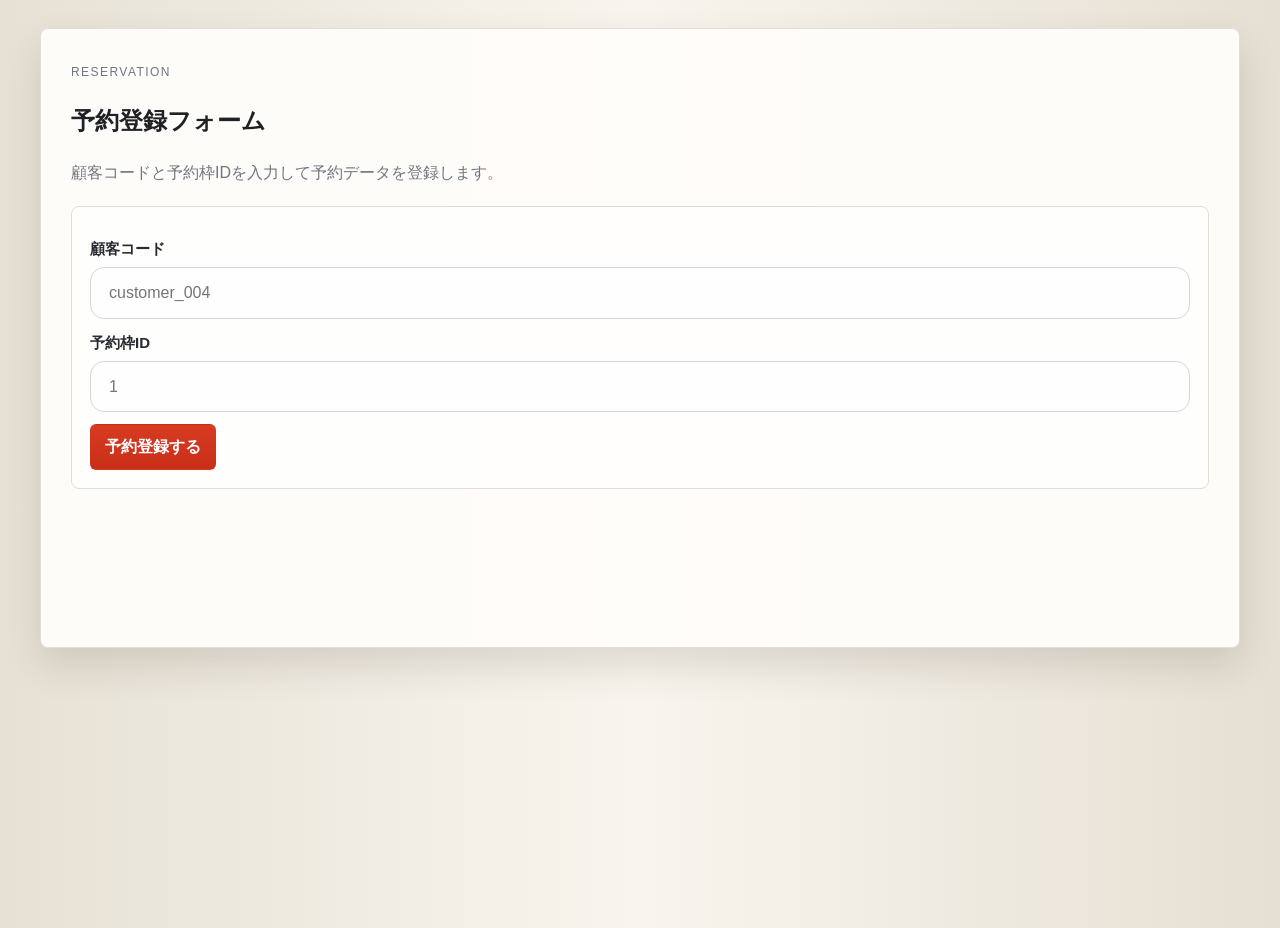
==== site/reservation-form.html @ eb180d9a "予約登録フォームとAPIを追加" ====
<!DOCTYPE html>
<html lang="ja">
<head>
    <meta charset="UTF-8">
    <title>予約登録フォーム</title>
    <link rel="stylesheet" href="./style.css">
</head>
<body>
    <main class="app-shell">
        <section class="screen">
            <div class="screen-header">
                <div>
                    <p class="eyebrow">Reservation</p>
                    <h1>予約登録フォーム</h1>
                    <p>顧客コードと予約枠IDを入力して予約データを登録します。</p>
                </div>
            </div>

            <form id="reservationForm" class="card">
                <div class="form-row">
                    <label>顧客コード</label>
                    <input type="text" name="customer_code" placeholder="customer_004" required>
                </div>

                <div class="form-row">
                    <label>予約枠ID</label>
                    <input type="number" name="slot_id" placeholder="1" required>
                </div>

                <button type="submit" class="primary-button">予約登録する</button>
            </form>

            <p id="message"></p>
        </section>
    </main>

    <script>
        const form = document.getElementById("reservationForm");
        const message = document.getElementById("message");

        form.addEventListener("submit", async function(event) {
            event.preventDefault();

            const formData = new FormData(form);
            const body = new URLSearchParams(formData);

            try {
                const response = await fetch("http://localhost:8080/reservations", {
                    method: "POST",
                    headers: {
                        "Content-Type": "application/x-www-form-urlencoded"
                    },
                    body: body
                });

                const result = await response.text();
                message.textContent = result;

                if (response.ok) {
                    form.reset();
                }

            } catch (error) {
                message.textContent = "通信エラーが発生しました";
                console.error(error);
            }
        });
    </script>
</body>
</html>
---- site/style.css ----
:root {
  --charcoal: #202124;
  --charcoal-2: #ffffff;
  --navy: #263342;
  --navy-2: #eef1f5;
  --gold: #c8321f;
  --gold-soft: #e44a32;
  --white: #202124;
  --muted: #70757f;
  --line: #e2ded6;
  --danger: #c8321f;
  --success: #2f9d63;
  --paper: #fffdfa;
  --cream: #eee9df;
  --shadow: 0 18px 38px rgba(57, 45, 29, 0.14);
}

* {
  box-sizing: border-box;
}

body {
  margin: 0;
  min-height: 100vh;
  color: var(--white);
  background: linear-gradient(90deg, #e7e1d5 0, #f8f5ee 50%, #e6dfd3 100%);
  font-family: "Segoe UI", "Hiragino Sans", "Yu Gothic", Meiryo, sans-serif;
  line-height: 1.6;
}

button,
input,
select,
textarea {
  font: inherit;
}

button {
  cursor: pointer;
}

.hidden {
  display: none !important;
}

.global-logout-button {
  position: fixed;
  top: 18px;
  right: 18px;
  z-index: 1000;
  min-height: 46px;
  display: inline-flex;
  align-items: center;
  gap: 9px;
  padding: 0 16px;
  border: 1px solid rgba(38, 51, 66, 0.14);
  border-radius: 10px;
  background: rgba(255, 255, 255, 0.94);
  color: #263342;
  font-weight: 900;
  box-shadow: 0 10px 26px rgba(38, 51, 66, 0.14);
  backdrop-filter: blur(12px);
  transition: transform 0.15s ease, background 0.15s ease, color 0.15s ease, box-shadow 0.15s ease;
}

.global-logout-button:hover,
.global-logout-button:focus-visible {
  background: #263342;
  color: #fff;
  transform: translateY(-1px);
  box-shadow: 0 14px 30px rgba(38, 51, 66, 0.22);
}

.global-logout-icon {
  width: 18px;
  height: 18px;
  border: 2px solid currentColor;
  border-left: 0;
  border-radius: 2px;
  position: relative;
}

.global-logout-icon::before {
  content: "";
  position: absolute;
  width: 14px;
  height: 2px;
  left: -9px;
  top: 6px;
  background: currentColor;
}

.global-logout-icon::after {
  content: "";
  position: absolute;
  width: 7px;
  height: 7px;
  left: -10px;
  top: 3px;
  border-left: 2px solid currentColor;
  border-bottom: 2px solid currentColor;
  transform: rotate(45deg);
}

.is-login .global-logout-button {
  display: none !important;
}

.is-admin .global-logout-button {
  background: #263342;
  color: #fff;
}

.is-vip-invited .global-logout-button {
  border-color: rgba(222, 184, 96, 0.45);
  background: linear-gradient(135deg, #f0d78d, #aa7626);
  color: #1b1710;
}

.is-vip-invited .global-logout-button:hover,
.is-vip-invited .global-logout-button:focus-visible {
  background: #111318;
  color: #f7f0df;
}

.app-back-button {
  position: fixed;
  top: 18px;
  left: 18px;
  z-index: 1000;
  min-height: 46px;
  display: inline-flex;
  align-items: center;
  gap: 9px;
  padding: 0 16px;
  border: 1px solid rgba(38, 51, 66, 0.14);
  border-radius: 10px;
  background: rgba(255, 255, 255, 0.94);
  color: #263342;
  font-weight: 900;
  box-shadow: 0 10px 26px rgba(38, 51, 66, 0.14);
  backdrop-filter: blur(12px);
  transition: transform 0.15s ease, background 0.15s ease, color 0.15s ease, box-shadow 0.15s ease;
}

.app-back-button:hover,
.app-back-button:focus-visible {
  background: #263342;
  color: #fff;
  transform: translateY(-1px);
  box-shadow: 0 14px 30px rgba(38, 51, 66, 0.22);
}

.app-back-button span {
  width: 14px;
  height: 14px;
  border-left: 3px solid currentColor;
  border-bottom: 3px solid currentColor;
  transform: rotate(45deg);
}

.is-login .app-back-button {
  display: none !important;
}

.is-admin .app-back-button {
  background: #fff;
  color: #263342;
}

.is-vip-invited .app-back-button {
  border-color: rgba(222, 184, 96, 0.45);
  background: rgba(17, 19, 24, 0.92);
  color: #f7f0df;
}

.is-member .member-screen,
.is-authenticated:not(.is-member):not(.is-admin) .screen {
  padding-top: clamp(92px, 9vw, 110px);
}

.is-admin .app-back-button {
  top: 96px;
}

.is-admin .admin-content {
  padding-top: 88px;
}

.app-header {
  display: flex;
  justify-content: space-between;
  align-items: center;
  gap: 16px;
  padding: 28px clamp(18px, 4vw, 48px);
  border-bottom: 1px solid var(--line);
  background: rgba(255, 253, 250, 0.88);
  backdrop-filter: blur(12px);
  position: sticky;
  top: 0;
  z-index: 10;
}

.app-header h1 {
  margin: 0;
  font-size: clamp(24px, 4vw, 40px);
  letter-spacing: 0;
}

.eyebrow {
  margin: 0 0 4px;
  color: var(--danger);
  font-size: 12px;
  letter-spacing: 0.12em;
  text-transform: uppercase;
}

.app-shell {
  width: min(1200px, calc(100% - 32px));
  margin: 28px auto 40px;
}

.is-member {
  background: #eee9df;
}

.is-member .app-header {
  display: none;
}

.is-member .app-shell {
  width: min(1180px, 100%);
  margin: 0 auto 40px;
}

.member-shell {
  color: #25282e;
}

.member-topbar {
  min-height: 66px;
  display: flex;
  align-items: center;
  gap: 28px;
  padding: 0 clamp(22px, 5vw, 56px);
  background: rgba(255, 255, 255, 0.92);
  border-bottom: 1px solid #ded8ce;
  box-shadow: 0 6px 22px rgba(89, 74, 54, 0.08);
  position: sticky;
  top: 0;
  z-index: 20;
}

/* VIPユーザー画面は下のカード型メニューを使うため、上部タブは非表示にします。 */
.is-member .member-topbar {
  display: none;
}

.member-logo {
  display: inline-flex;
  align-items: center;
  gap: 9px;
  min-width: 165px;
  border: 0;
  background: transparent;
  color: #2b2d32;
  font-size: 9px;
  font-weight: 800;
  line-height: 1.05;
  text-align: left;
}

.member-logo strong {
  color: #c8321f;
  font-size: 13px;
  letter-spacing: 0.04em;
}

.mini-flame {
  width: 22px;
  height: 28px;
  border: 3px solid #c8321f;
  border-left-color: transparent;
  border-radius: 54% 46% 58% 42% / 58% 42% 60% 40%;
  transform: rotate(-34deg);
}

.member-nav {
  display: flex;
  align-items: center;
  gap: 12px;
  flex-wrap: wrap;
  flex: 1;
}

.member-nav-button {
  min-height: 40px;
  padding: 9px 16px;
  border: 0;
  border-radius: 8px;
  background: transparent;
  color: #5d626b;
  font-weight: 700;
}

.member-nav-button.active {
  color: #fff;
  background: linear-gradient(180deg, #d83b22, #c92e17);
  box-shadow: 0 8px 18px rgba(200, 50, 31, 0.2);
}

.member-account {
  margin-left: auto;
  display: flex;
  align-items: center;
  gap: 12px;
}

.member-account-text {
  display: grid;
  gap: 1px;
  text-align: right;
  line-height: 1.15;
}

.member-account-text strong {
  color: #33363c;
  font-size: 15px;
}

.member-account-text span {
  color: #737780;
  font-size: 13px;
  font-weight: 700;
}

.member-logout {
  width: 44px;
  height: 44px;
  display: grid;
  place-items: center;
  border: 1px solid #e1ddd5;
  border-radius: 8px;
  background: #fff;
  color: #5c626d;
  position: relative;
}

.member-logout span {
  width: 18px;
  height: 18px;
  border: 2px solid currentColor;
  border-left: 0;
  border-radius: 2px;
  position: relative;
}

.member-logout span::before {
  content: "";
  position: absolute;
  width: 15px;
  height: 2px;
  left: -10px;
  top: 6px;
  background: currentColor;
}

.member-logout span::after {
  content: "";
  position: absolute;
  width: 8px;
  height: 8px;
  left: -11px;
  top: 3px;
  border-left: 2px solid currentColor;
  border-bottom: 2px solid currentColor;
  transform: rotate(45deg);
}

.member-logout::after {
  content: "ログアウト";
  position: absolute;
  top: calc(100% + 7px);
  right: 0;
  padding: 6px 8px;
  border-radius: 2px;
  color: #fff;
  background: #171717;
  font-size: 12px;
  font-weight: 700;
  white-space: nowrap;
  opacity: 0;
  pointer-events: none;
  transform: translateY(-2px);
  transition: opacity 0.15s ease, transform 0.15s ease;
}

.member-logout:hover::after,
.member-logout:focus-visible::after {
  opacity: 1;
  transform: translateY(0);
}

.member-screen {
  padding: 34px clamp(18px, 4vw, 44px);
}

.member-home {
  display: grid;
  gap: 24px;
}

.membership-card,
.profile-strip,
.home-menu-card {
  background: rgba(255, 255, 255, 0.9);
  border: 1px solid #e3ded5;
  border-radius: 10px;
  box-shadow: 0 9px 22px rgba(83, 70, 49, 0.1);
}

.home-menu-card.locked {
  opacity: 0.62;
}

.home-menu-card.locked::after {
  content: "招待待ち";
  position: absolute;
  right: 48px;
  top: 22px;
  padding: 4px 9px;
  border-radius: 999px;
  color: #8a3327;
  background: #f5e2dd;
  font-size: 12px;
  font-weight: 900;
}

.membership-card {
  padding: 24px;
  text-align: center;
}

.membership-card h2 {
  margin: 0 0 16px;
  font-size: 18px;
}

.barcode-panel {
  border: 16px solid #c53a1f;
  border-radius: 7px;
  min-height: 170px;
  display: grid;
  place-items: center;
  align-content: center;
  gap: 14px;
  background: #f8f9fb;
}

.barcode {
  display: flex;
  align-items: center;
  justify-content: center;
  gap: 6px;
  height: 56px;
}

.barcode span {
  display: block;
  width: 5px;
  height: 48px;
  background: #2d3036;
  border-radius: 999px;
}

.barcode span:nth-child(2),
.barcode span:nth-child(4) {
  height: 58px;
}

.barcode-panel strong {
  letter-spacing: 0.08em;
  font-size: 15px;
}

.membership-card p {
  margin: 16px 0 0;
  color: #5f646d;
  font-weight: 700;
}

.profile-strip {
  display: flex;
  align-items: center;
  gap: 16px;
  padding: 22px 26px;
}

.avatar-mark {
  width: 58px;
  height: 58px;
  display: grid;
  place-items: center;
  border-radius: 50%;
  color: #fff;
  background: #c83a20;
  font-weight: 800;
  font-size: 22px;
}

.profile-strip h3 {
  margin: 0 0 3px;
  font-size: 23px;
}

.profile-strip p {
  margin: 0;
  color: #6f747c;
  font-weight: 700;
}

.home-menu-grid {
  display: grid;
  grid-template-columns: repeat(2, minmax(0, 1fr));
  gap: 18px;
}

.home-menu-card {
  min-height: 142px;
  display: grid;
  grid-template-columns: 56px 1fr 24px;
  align-items: start;
  gap: 16px;
  padding: 22px;
  text-align: left;
  color: #25282e;
}

.home-menu-card strong {
  display: block;
  margin-top: 38px;
  font-size: 19px;
}

.home-menu-card small {
  display: block;
  margin-top: 5px;
  color: #6b7079;
  font-weight: 700;
}

.home-menu-card em {
  justify-self: end;
  color: #828792;
  font-style: normal;
  font-size: 30px;
  line-height: 1;
}

.menu-icon {
  width: 48px;
  height: 48px;
  display: grid;
  place-items: center;
  border-radius: 10px;
  color: #fff;
  background: #c83a20;
  position: relative;
}

.menu-icon::before,
.menu-icon::after {
  content: "";
  position: absolute;
  border: 2px solid currentColor;
}

.menu-icon.calendar::before {
  width: 22px;
  height: 20px;
  border-radius: 3px;
}

.menu-icon.list {
  background: #145fc5;
}

.menu-icon.list::before {
  width: 22px;
  height: 16px;
  border-left: 0;
  border-right: 0;
}

.menu-icon.notice {
  background: #bf3f76;
}

.menu-icon.notice::before {
  width: 23px;
  height: 15px;
  transform: skewY(-15deg);
}

.menu-icon.person {
  background: #6b35c8;
}

.menu-icon.person::before {
  width: 10px;
  height: 10px;
  border-radius: 50%;
  top: 12px;
}

.menu-icon.person::after {
  width: 20px;
  height: 10px;
  border-radius: 12px 12px 0 0;
  border-bottom: 0;
  bottom: 11px;
}

.menu-icon.gear {
  background: #4b5565;
}

.menu-icon.gear::before {
  width: 20px;
  height: 20px;
  border-radius: 50%;
}

.member-benefit {
  min-height: 102px;
  padding: 22px 28px;
  border-radius: 8px;
  color: #fff;
  background: linear-gradient(180deg, #c93a20, #b93018);
  box-shadow: 0 10px 22px rgba(185, 48, 24, 0.2);
}

.invite-locked-card {
  padding: 26px;
}

.invite-locked-card h3 {
  margin: 14px 0 8px;
  color: #30333a;
}

.invite-locked-card p {
  color: #626873;
  font-weight: 700;
}

.member-benefit h3 {
  margin: 0 0 8px;
  font-size: 18px;
}

.member-benefit p {
  margin: 0;
  font-weight: 700;
}

.member-notices {
  padding: 4px clamp(18px, 4vw, 42px) 40px;
}

.member-page-title {
  margin: 0 0 28px;
}

.member-page-title h2 {
  margin: 0 0 8px;
  color: #2f3238;
  font-size: 30px;
  font-weight: 800;
}

.member-page-title p {
  margin: 0;
  color: #727780;
  font-size: 15px;
  font-weight: 600;
}

.notice-filter-tabs {
  display: flex;
  align-items: center;
  gap: 14px;
  margin-bottom: 30px;
}

.notice-filter-tabs button {
  min-height: 38px;
  padding: 8px 16px;
  border: 0;
  border-radius: 999px;
  background: transparent;
  color: #626874;
  font-weight: 800;
}

.notice-filter-tabs button.active {
  color: #fff;
  background: #cf3a22;
  box-shadow: 0 8px 18px rgba(207, 58, 34, 0.18);
}

.member-notice-list {
  display: grid;
  gap: 16px;
}

.member-notice-card {
  min-height: 110px;
  display: grid;
  grid-template-columns: 46px 1fr 24px;
  gap: 18px;
  align-items: center;
  padding: 22px 24px;
  background: rgba(255, 255, 255, 0.9);
  border: 1px solid #e1dcd3;
  border-radius: 10px;
  box-shadow: 0 9px 22px rgba(83, 70, 49, 0.1);
}

.notice-icon {
  width: 36px;
  height: 36px;
  border-radius: 8px;
  background: #edf4ff;
  position: relative;
}

.notice-icon::before {
  content: "";
  position: absolute;
  inset: 11px 9px;
  border: 2px solid #356ac3;
  transform: skewY(-14deg);
}

.member-notice-card h3 {
  margin: 0 0 7px;
  color: #31343a;
  font-size: 18px;
}

.member-notice-card p {
  margin: 0 0 10px;
  color: #5f6570;
  font-size: 14px;
  line-height: 1.7;
}

.notice-meta {
  display: flex;
  align-items: center;
  gap: 18px;
  color: #6d747f;
  font-size: 13px;
  font-weight: 700;
}

.notice-meta span {
  color: #356ac3;
}

.notice-arrow {
  justify-self: end;
  color: #8f949d;
  font-size: 28px;
}

.member-profile-page {
  padding: 4px clamp(18px, 4vw, 42px) 44px;
}

.profile-layout {
  display: grid;
  grid-template-columns: minmax(0, 1fr) 360px;
  gap: 28px;
  align-items: start;
}

.profile-main-card,
.profile-side-card {
  background: rgba(255, 255, 255, 0.9);
  border: 1px solid #e1dcd3;
  border-radius: 10px;
  box-shadow: 0 9px 22px rgba(83, 70, 49, 0.1);
}

.profile-main-card {
  min-height: 430px;
  padding: 28px 34px;
}

.profile-card-header {
  display: flex;
  align-items: center;
  gap: 18px;
  padding-bottom: 26px;
  border-bottom: 1px solid #e7e2da;
}

.profile-card-header h3 {
  margin: 0 0 4px;
  color: #30333a;
  font-size: 24px;
}

.profile-card-header p {
  margin: 0;
  color: #747983;
  font-weight: 700;
}

.profile-info-list {
  display: grid;
  gap: 18px;
  padding-top: 26px;
}

.profile-info-row {
  display: grid;
  grid-template-columns: 28px 1fr;
  gap: 12px;
  align-items: start;
}

.profile-info-row small {
  display: block;
  color: #8b9098;
  font-size: 12px;
  font-weight: 800;
}

.profile-info-row strong {
  display: block;
  color: #363940;
  font-size: 15px;
}

.profile-info-row em {
  display: block;
  margin-top: 2px;
  color: #8b9098;
  font-size: 12px;
  font-style: normal;
  font-weight: 700;
}

.profile-row-icon {
  width: 20px;
  height: 20px;
  color: #9aa0aa;
  position: relative;
}

.profile-row-icon::before,
.profile-row-icon::after {
  content: "";
  position: absolute;
  border: 2px solid currentColor;
}

.profile-row-icon.person::before {
  width: 8px;
  height: 8px;
  left: 5px;
  top: 1px;
  border-radius: 50%;
}

.profile-row-icon.person::after {
  width: 16px;
  height: 8px;
  left: 1px;
  bottom: 1px;
  border-radius: 10px 10px 0 0;
  border-bottom: 0;
}

.profile-row-icon.mail::before {
  width: 17px;
  height: 12px;
  left: 1px;
  top: 4px;
  border-radius: 2px;
}

.profile-row-icon.phone::before {
  width: 8px;
  height: 17px;
  left: 6px;
  top: 1px;
  border-radius: 6px;
  transform: rotate(-28deg);
}

.profile-row-icon.building::before {
  width: 15px;
  height: 17px;
  left: 2px;
  top: 1px;
  border-radius: 2px;
}

.profile-row-icon.calendar::before {
  width: 16px;
  height: 15px;
  left: 2px;
  top: 3px;
  border-radius: 3px;
}

.profile-side {
  display: grid;
  gap: 20px;
}

.profile-side-card {
  padding: 24px;
}

.profile-side-card h3 {
  margin: 0 0 12px;
  color: #353840;
  font-size: 17px;
}

.profile-side-card p {
  margin: 0;
  color: #626873;
  font-weight: 700;
}

.profile-side-card p::before {
  content: "✓ ";
  color: #c83a20;
}

.profile-side-card.referral {
  background: #edf5ff;
  border-color: #c9dff6;
}

.profile-side-card.referral p::before {
  content: "";
}

.referral-code {
  margin-top: 18px;
  padding: 16px;
  border: 1px solid #cbd6e2;
  border-radius: 8px;
  background: rgba(255, 255, 255, 0.62);
}

.referral-code small {
  display: block;
  color: #7b8591;
  font-size: 12px;
  font-weight: 800;
}

.referral-code strong {
  display: block;
  margin-top: 4px;
  color: #2b67c8;
  font-size: 15px;
}

.login-panel,
.screen,
.dashboard-panel,
.modal,
.login-guide {
  background: rgba(255, 253, 250, 0.96);
  border: 1px solid var(--line);
  box-shadow: var(--shadow);
}

.is-login .app-shell {
  width: min(760px, calc(100% - 28px));
  margin: 36px auto 26px;
}

.konosu-auth {
  color: #22252a;
}

.brand-lockup {
  text-align: center;
  margin: 0 auto 34px;
}

.brand-row {
  display: flex;
  justify-content: center;
  align-items: center;
  gap: 24px;
}

.brand-private {
  font-size: clamp(34px, 6vw, 54px);
  font-weight: 800;
  letter-spacing: 0.02em;
  line-height: 1;
}

.brand-konosu {
  margin-top: 10px;
  color: #c8321f;
  font-size: clamp(36px, 6vw, 58px);
  font-weight: 800;
  letter-spacing: 0.06em;
  line-height: 1;
}

.brand-flame {
  width: 54px;
  height: 72px;
  border: 7px solid #c8321f;
  border-left-color: transparent;
  border-radius: 54% 46% 58% 42% / 58% 42% 60% 40%;
  transform: rotate(-34deg);
  position: relative;
}

.brand-flame::after {
  content: "";
  position: absolute;
  width: 20px;
  height: 30px;
  left: 8px;
  bottom: 8px;
  border: 5px solid #c8321f;
  border-left-color: transparent;
  border-top-color: transparent;
  border-radius: 50%;
}

.brand-lockup p {
  margin: 24px 0 0;
  color: #4b4f56;
  font-size: 20px;
  font-weight: 600;
}

.auth-card {
  background: rgba(255, 255, 255, 0.82);
  border-radius: 18px;
  box-shadow: 0 12px 34px rgba(55, 43, 25, 0.13);
  overflow: hidden;
}

.admin-auth-card {
  width: min(690px, 100%);
  margin: 0 auto;
  padding: 0;
}

.auth-tabs {
  display: grid;
  grid-template-columns: 1fr 1fr;
  background: #f2f2f2;
  border-bottom: 1px solid #d8d8d8;
}

.auth-tab {
  min-height: 88px;
  border: 0;
  background: #f7f7f7;
  color: #23262b;
  font-size: 22px;
  font-weight: 800;
}

.auth-tab.active {
  background: linear-gradient(180deg, #d53a21, #c32917);
  color: #fff;
}

.auth-form {
  padding: 36px 34px 24px;
}

.admin-auth-form {
  padding: 38px 34px 42px;
}

.auth-form input,
.auth-form select {
  min-height: 64px;
  font-size: 20px;
}

.method-box,
.terms-box {
  border: 1px solid #d8d8d8;
  border-radius: 15px;
  padding: 22px 22px;
  background: rgba(255, 255, 255, 0.56);
  margin-bottom: 24px;
}

.field-label {
  margin: 0 0 16px;
  font-weight: 800;
  font-size: 18px;
}

.field-label span,
.form-row b {
  color: #c8321f;
}

.radio-row {
  display: grid;
  grid-template-columns: 24px 1fr;
  gap: 12px;
  align-items: start;
  color: #202124;
  font-size: 20px;
  margin: 14px 0;
}

.radio-row input {
  width: 22px;
  min-height: 22px;
  margin-top: 4px;
  accent-color: #0c6b9b;
}

.radio-row small {
  display: block;
  grid-column: 2;
  color: var(--muted);
  font-size: 15px;
  margin-top: 1px;
}

.help-text,
.sub-help,
.center-note,
.auth-links {
  color: #70757f;
  font-size: 14px;
}

.help-text {
  margin: -4px 0 18px;
}

.help-text strong {
  color: #c8321f;
}

.sub-help {
  margin: -4px 0 18px;
}

.terms-box {
  display: flex;
  gap: 12px;
  align-items: center;
  min-height: 82px;
  font-size: 18px;
  font-weight: 700;
}

.terms-box input {
  width: 22px;
  min-height: 22px;
  accent-color: #202124;
}

.auth-submit {
  width: 100%;
  min-height: 66px;
  margin-top: 2px;
  font-size: 22px;
  border-radius: 10px;
}

.admin-submit {
  margin-top: 20px;
  background: #122036;
  box-shadow: 0 10px 22px rgba(18, 32, 54, 0.16);
}

.admin-submit:hover {
  background: #0d1829;
}

.center-note,
.auth-links {
  text-align: center;
}

.auth-links {
  margin-top: 26px;
}

.is-login .login-guide {
  display: none;
}

.is-authenticated .login-guide {
  display: none;
}

body:not(.is-login) .login-guide {
  display: none;
}

.forgot-links {
  display: flex;
  justify-content: center;
  gap: 10px;
  margin: 34px 0 26px;
  color: #b23a2b;
  font-size: 16px;
}

.forgot-links button {
  border: 0;
  background: transparent;
  color: #b23a2b;
  text-decoration: underline;
  font-weight: 600;
  padding: 0;
}

.demo-accounts {
  text-align: center;
  color: #4d5158;
  font-size: 16px;
  line-height: 1.8;
}

.demo-accounts strong {
  display: block;
  margin-bottom: 10px;
  color: #22252a;
  font-size: 18px;
}

.demo-accounts p {
  margin: 2px 0;
}

.admin-demo {
  margin-top: 44px;
}

.admin-demo strong {
  font-size: 20px;
}

.admin-link {
  border: 0;
  background: transparent;
  color: #70757f;
  padding: 6px 10px;
  font-weight: 600;
}

.role-grid,
.card-grid,
.stats-grid,
.coupon-grid {
  display: grid;
  grid-template-columns: repeat(auto-fit, minmax(210px, 1fr));
  gap: 14px;
}

.role-card,
.card,
.stat-card {
  border: 1px solid var(--line);
  background: rgba(255, 255, 255, 0.72);
  padding: 18px;
  border-radius: 8px;
}

.role-card {
  text-align: left;
  color: var(--white);
}

.role-card.active {
  border-color: #c8321f;
  background: rgba(200, 50, 31, 0.08);
}

.form-grid {
  display: grid;
  grid-template-columns: repeat(2, minmax(0, 1fr));
  gap: 14px;
}

.form-row {
  display: flex;
  flex-direction: column;
  gap: 6px;
  margin: 12px 0;
}

label,
.label {
  color: #282b31;
  font-size: 15px;
  font-weight: 700;
}

input,
select,
textarea {
  width: 100%;
  min-height: 44px;
  color: #24272d;
  background: rgba(255, 255, 255, 0.66);
  border: 1px solid #d7d7d7;
  border-radius: 14px;
  padding: 12px 18px;
  outline: none;
}

textarea {
  min-height: 92px;
  resize: vertical;
}

input:focus,
select:focus,
textarea:focus {
  border-color: #c8321f;
  box-shadow: 0 0 0 4px rgba(200, 50, 31, 0.08);
}

select option {
  color: #111316;
}

.primary-button,
.secondary-button,
.ghost-button,
.danger-button,
.icon-button {
  min-height: 40px;
  border-radius: 6px;
  border: 1px solid transparent;
  padding: 9px 14px;
  color: var(--white);
}

.primary-button {
  background: linear-gradient(180deg, #d83b22, #c92e17);
  color: #fff;
  font-weight: 700;
}

.secondary-button {
  background: #f1f3f4;
  border-color: #d8d8d8;
  color: #2d3138;
}

.ghost-button {
  background: transparent;
  border-color: var(--line);
  color: #2d3138;
}

.danger-button {
  background: rgba(200, 50, 31, 0.1);
  border-color: rgba(200, 50, 31, 0.35);
  color: #a82314;
}

.icon-button {
  width: 40px;
  padding: 0;
  background: rgba(255, 255, 255, 0.06);
  border-color: var(--line);
  font-size: 22px;
}

.button-row {
  display: flex;
  flex-wrap: wrap;
  gap: 10px;
  align-items: center;
  margin-top: 16px;
}

.layout {
  display: grid;
  grid-template-columns: 250px 1fr;
  gap: 18px;
  align-items: start;
}

.admin-layout {
  width: min(1180px, calc(100% - 34px));
  margin: 26px auto 40px;
  grid-template-columns: 230px minmax(0, 1fr);
  gap: 22px;
}

.sidebar {
  position: sticky;
  top: 116px;
  border: 1px solid var(--line);
  background: rgba(255, 253, 250, 0.86);
  border-radius: 8px;
  padding: 12px;
}

.admin-sidebar {
  top: 92px;
  background: rgba(255, 255, 255, 0.9);
  border-color: #e2ddd5;
  box-shadow: 0 8px 22px rgba(83, 70, 49, 0.08);
}

.admin-sidebar .eyebrow {
  color: #6f747d;
  letter-spacing: 0;
  text-transform: uppercase;
  font-weight: 800;
}

.menu-button {
  display: block;
  width: 100%;
  margin: 4px 0;
  padding: 11px 12px;
  text-align: left;
  color: var(--white);
  background: transparent;
  border: 1px solid transparent;
  border-radius: 6px;
}

.menu-button.active,
.menu-button:hover {
  background: rgba(191, 55, 35, 0.09);
  border-color: rgba(191, 55, 35, 0.08);
  color: #bf3723;
}

.screen {
  min-height: 620px;
  border-radius: 8px;
  padding: clamp(18px, 3vw, 30px);
}

.admin-screen {
  min-height: 640px;
  padding: 34px;
  background: rgba(255, 255, 255, 0.88);
  border-color: #e4ded5;
  box-shadow: 0 9px 26px rgba(83, 70, 49, 0.08);
}

.screen-header {
  display: flex;
  justify-content: space-between;
  gap: 16px;
  align-items: flex-start;
  margin-bottom: 20px;
}

.screen-header h2 {
  margin: 0;
  font-size: clamp(22px, 3vw, 32px);
}

.admin-screen .screen-header h2 {
  color: #2e3138;
  font-size: 32px;
}

.screen-header p {
  margin: 4px 0 0;
  color: var(--muted);
}

.admin-screen .screen-header p {
  color: #858a93;
  font-weight: 700;
}

.admin-feature-grid,
.admin-partner-grid,
.admin-stats-grid {
  display: grid;
  gap: 18px;
}

.admin-feature-grid {
  grid-template-columns: repeat(3, minmax(0, 1fr));
}

.admin-partner-grid,
.admin-stats-grid {
  grid-template-columns: repeat(3, minmax(0, 1fr));
}

.admin-feature-card,
.admin-partner-card,
.admin-stat-card,
.admin-chart-card {
  background: rgba(255, 255, 255, 0.92);
  border: 1px solid #e4ded5;
  border-radius: 8px;
  box-shadow: 0 8px 20px rgba(83, 70, 49, 0.06);
}

.admin-feature-card,
.admin-partner-card {
  min-height: 185px;
  padding: 24px;
}

.admin-feature-card span,
.admin-partner-card span {
  width: 28px;
  height: 28px;
  display: grid;
  place-items: center;
  margin-bottom: 24px;
  border-radius: 50%;
  color: #fff;
  background: #bd3924;
  font-size: 11px;
  font-weight: 800;
}

.admin-partner-card span {
  width: auto;
  height: auto;
  display: inline-flex;
  padding: 6px 10px;
  border-radius: 999px;
}

.admin-feature-card h3,
.admin-partner-card h3 {
  margin: 0 0 14px;
  color: #30333a;
  font-size: 18px;
}

.admin-feature-card p,
.admin-partner-card p {
  margin: 0 0 12px;
  color: #666c76;
  font-weight: 700;
  line-height: 1.75;
}

.admin-stat-card {
  min-height: 110px;
  padding: 22px 26px;
}

.admin-stat-card span {
  display: block;
  color: #7c828c;
  font-size: 13px;
  font-weight: 800;
}

.admin-stat-card strong {
  display: block;
  margin-top: 12px;
  color: #252832;
  font-size: 32px;
}

.admin-chart-card {
  padding: 28px;
}

.admin-bar-row {
  display: grid;
  grid-template-columns: 80px 1fr 70px;
  gap: 18px;
  align-items: center;
  margin-top: 18px;
}

.admin-bar-row span,
.admin-bar-row strong {
  color: #3c4048;
  font-weight: 800;
}

.admin-bar-track {
  height: 18px;
  border-radius: 999px;
  background: #f0ebe4;
  overflow: hidden;
}

.admin-bar-fill {
  height: 100%;
  border-radius: inherit;
  background: #b93625;
}

.admin-chart-card p {
  margin: 8px 0 16px 98px;
  color: #6f747d;
  font-weight: 700;
}

.admin-screen .table-wrap {
  border: 1px solid #e5dfd7;
  border-radius: 8px;
  background: rgba(255, 255, 255, 0.92);
  box-shadow: 0 8px 20px rgba(83, 70, 49, 0.06);
}

.admin-screen table {
  min-width: 980px;
}

.admin-screen th {
  color: #a83a2a;
  background: #f3eee7;
  font-size: 14px;
  font-weight: 900;
}

.admin-screen td {
  color: #3c4048;
  font-weight: 700;
}

.admin-screen td .muted {
  color: #7d838c;
  font-size: 12px;
  line-height: 1.7;
}

.admin-screen .badge {
  border: 0;
  background: #eee8df;
  color: #454951;
  font-weight: 800;
}

.admin-screen .badge.gold {
  width: 62px;
  min-height: 62px;
  justify-content: center;
  border-radius: 50%;
  background: #c43a24;
  color: #fff;
  text-align: center;
  line-height: 1.25;
}

.admin-screen .primary-button {
  border-radius: 6px;
  background: #c43a24;
  color: #fff;
  box-shadow: none;
}

.admin-screen .secondary-button {
  background: #eee8df;
  border-color: #eee8df;
  color: #4a4f58;
  font-weight: 800;
}

.admin-screen .danger-button {
  background: rgba(196, 58, 36, 0.08);
  border-color: rgba(196, 58, 36, 0.22);
  color: #a83222;
  font-weight: 800;
}

.admin-screen form.card {
  margin-bottom: 18px;
  padding: 24px;
  background: rgba(255, 255, 255, 0.9);
  border: 1px solid #e4ded5;
  border-radius: 8px;
  box-shadow: 0 8px 20px rgba(83, 70, 49, 0.06);
}

.admin-screen .form-grid {
  grid-template-columns: repeat(2, minmax(0, 1fr));
  gap: 22px;
}

.admin-screen .form-row {
  margin: 0 0 16px;
}

.admin-screen label,
.admin-screen .label {
  color: #4b5058;
  font-weight: 900;
}

.admin-screen input,
.admin-screen select,
.admin-screen textarea {
  min-height: 52px;
  border-color: #e1dcd4;
  border-radius: 8px;
  background: rgba(255, 255, 255, 0.72);
}

.vip-pipeline-grid {
  display: grid;
  grid-template-columns: repeat(4, minmax(0, 1fr));
  gap: 14px;
  margin-bottom: 20px;
}

.vip-pipeline-card {
  padding: 18px;
  border: 1px solid #e4ded5;
  border-radius: 8px;
  background: rgba(255, 255, 255, 0.92);
  box-shadow: 0 8px 20px rgba(83, 70, 49, 0.06);
}

.vip-pipeline-card span {
  color: #7a808a;
  font-size: 12px;
  font-weight: 900;
}

.vip-pipeline-card strong {
  display: block;
  margin-top: 6px;
  color: #292d35;
  font-size: 30px;
}

.vip-pipeline-card p {
  margin: 6px 0 0;
  color: #707681;
  font-size: 12px;
  font-weight: 700;
}

.rank-badge {
  width: 36px;
  height: 36px;
  display: inline-grid;
  place-items: center;
  border-radius: 50%;
  color: #fff;
  font-weight: 900;
}

.rank-s {
  background: #c43a24;
}

.rank-a {
  background: #c78320;
}

.rank-b {
  background: #596477;
}

.rank-c {
  background: #969da8;
}

.admin-simple-table table {
  min-width: 720px;
}

.admin-simple-table td:nth-child(2) {
  color: #343840;
  font-family: Consolas, "Courier New", monospace;
  font-weight: 900;
  letter-spacing: 0.02em;
}

.admin-notice-form textarea {
  min-height: 108px;
}

.admin-notice-list {
  display: grid;
  gap: 16px;
}

.admin-notice-item {
  padding: 24px;
  background: rgba(255, 255, 255, 0.92);
  border: 1px solid #e4ded5;
  border-radius: 8px;
  box-shadow: 0 8px 20px rgba(83, 70, 49, 0.06);
}

.admin-notice-item time {
  display: block;
  margin-bottom: 18px;
  color: #858b94;
  font-size: 13px;
  font-weight: 800;
}

.admin-notice-item h3 {
  margin: 0 0 14px;
  color: #30333a;
  font-size: 20px;
}

.admin-notice-item p {
  margin: 0 0 20px;
  color: #5e6470;
  font-weight: 700;
  line-height: 1.75;
}

.admin-info-card {
  min-height: 170px;
  padding: 28px 30px;
  background: rgba(255, 255, 255, 0.92);
  border: 1px solid #e4ded5;
  border-radius: 8px;
  box-shadow: 0 8px 20px rgba(83, 70, 49, 0.06);
}

.admin-info-card p {
  margin: 0 0 20px;
  color: #4e545e;
  font-weight: 800;
}

.admin-info-card .primary-button {
  min-width: 68px;
}

.admin-settings-card {
  display: grid;
  justify-items: start;
  gap: 22px;
  min-height: 150px;
}

.admin-check-row {
  display: inline-flex;
  align-items: center;
  gap: 10px;
  color: #3e434c;
  font-weight: 900;
}

.admin-check-row input {
  width: 16px;
  min-height: 16px;
  accent-color: #3f5fba;
}

.tabs {
  display: flex;
  gap: 8px;
  flex-wrap: wrap;
  border-bottom: 1px solid var(--line);
  margin-bottom: 18px;
}

.tab-button {
  padding: 10px 14px;
  color: var(--muted);
  background: transparent;
  border: 0;
  border-bottom: 2px solid transparent;
}

.tab-button.active {
  color: var(--gold-soft);
  border-bottom-color: var(--gold);
}

.admin-screen .tabs {
  gap: 28px;
  border-bottom-color: #e6e0d8;
}

.admin-screen .tab-button {
  color: #757b84;
  font-weight: 800;
}

.admin-screen .tab-button.active {
  color: #b93625;
  border-bottom-color: #b93625;
}

.table-wrap {
  overflow-x: auto;
  border: 1px solid var(--line);
  border-radius: 8px;
}

table {
  width: 100%;
  border-collapse: collapse;
  min-width: 980px;
}

th,
td {
  padding: 12px;
  border-bottom: 1px solid var(--line);
  text-align: left;
  vertical-align: middle;
}

th {
  color: #c8321f;
  background: rgba(244, 239, 230, 0.9);
  font-weight: 600;
}

tr:last-child td {
  border-bottom: 0;
}

.badge {
  display: inline-flex;
  align-items: center;
  min-height: 28px;
  padding: 4px 9px;
  border-radius: 999px;
  background: rgba(255, 255, 255, 0.08);
  border: 1px solid var(--line);
  font-size: 12px;
}

.badge.gold {
  color: #221a0a;
  background: var(--gold-soft);
  border-color: var(--gold);
}

.badge.success {
  color: #0c2418;
  background: var(--success);
  border-color: var(--success);
}

.badge.danger {
  color: #2c0e0e;
  background: #f2b0b0;
  border-color: #f2b0b0;
}

.muted {
  color: var(--muted);
}

.stat-card span {
  display: block;
  color: var(--muted);
  font-size: 13px;
}

.stat-card strong {
  display: block;
  margin-top: 6px;
  font-size: 26px;
}

.chart {
  display: grid;
  gap: 12px;
}

.bar-row {
  display: grid;
  grid-template-columns: 96px 1fr 90px;
  gap: 12px;
  align-items: center;
}

.bar-track {
  height: 18px;
  border-radius: 999px;
  background: rgba(255, 255, 255, 0.08);
  overflow: hidden;
}

.bar-fill {
  height: 100%;
  background: linear-gradient(90deg, var(--gold), var(--gold-soft));
}

.stamp-board {
  display: grid;
  grid-template-columns: repeat(5, 58px);
  gap: 12px;
}

.stamp {
  aspect-ratio: 1;
  display: grid;
  place-items: center;
  border-radius: 50%;
  border: 1px solid var(--line);
  color: var(--muted);
  background: rgba(255, 255, 255, 0.04);
}

.stamp.filled {
  color: #17130b;
  background: var(--gold-soft);
  border-color: var(--gold);
  font-weight: 700;
}

.notice-list {
  display: grid;
  gap: 12px;
}

.modal-backdrop {
  position: fixed;
  inset: 0;
  z-index: 40;
  display: grid;
  place-items: center;
  padding: 18px;
  background: rgba(0, 0, 0, 0.62);
}

.modal {
  width: min(560px, 100%);
  max-height: 90vh;
  overflow: auto;
  border-radius: 8px;
  padding: 20px;
}

.modal-header,
.modal-actions {
  display: flex;
  justify-content: space-between;
  align-items: center;
  gap: 12px;
}

.modal-header h2 {
  margin: 0;
}

.modal-actions {
  justify-content: flex-end;
  margin-top: 18px;
}

.toast {
  position: fixed;
  top: 18px;
  right: 18px;
  z-index: 50;
  max-width: min(360px, calc(100% - 36px));
}

.toast-message {
  margin-bottom: 8px;
  padding: 12px 14px;
  border-radius: 8px;
  color: #101010;
  background: var(--gold-soft);
  box-shadow: var(--shadow);
}

.toast-message.error {
  color: #2c0e0e;
  background: #f2b0b0;
}

.login-guide {
  width: min(1200px, calc(100% - 32px));
  margin: 0 auto 28px;
  border-radius: 8px;
  padding: 20px;
}

.login-guide h2 {
  margin: 0 0 12px;
  font-size: 18px;
}

.guide-grid {
  display: grid;
  grid-template-columns: repeat(auto-fit, minmax(220px, 1fr));
  gap: 12px;
  color: var(--muted);
}

@media (max-width: 820px) {
  .login-panel,
  .layout,
  .admin-layout,
  .form-grid,
  .profile-layout {
    grid-template-columns: 1fr;
  }

  .sidebar {
    position: static;
  }

  .screen-header {
    flex-direction: column;
  }

  .bar-row {
    grid-template-columns: 78px 1fr;
  }

  .bar-row strong {
    grid-column: 2;
  }

  .stamp-board {
    grid-template-columns: repeat(5, minmax(38px, 1fr));
  }

  .member-topbar {
    align-items: flex-start;
    flex-direction: column;
    padding-top: 14px;
    padding-bottom: 14px;
  }

  .member-account {
    width: 100%;
    justify-content: flex-end;
  }

  .home-menu-grid {
    grid-template-columns: 1fr;
  }

  .admin-feature-grid,
  .admin-partner-grid,
  .admin-stats-grid,
  .vip-pipeline-grid {
    grid-template-columns: 1fr;
  }

  .admin-chart-card p {
    margin-left: 0;
  }
}

@media (max-width: 520px) {
  .app-header {
    align-items: flex-start;
    flex-direction: column;
  }

  .role-grid,
  .card-grid,
  .stats-grid,
  .coupon-grid {
    grid-template-columns: 1fr;
  }

  .button-row button {
    width: 100%;
  }
}

body.is-admin {
  background: #f4f2ee;
  color: #222733;
}

.is-admin .app-header,
.is-admin .login-guide {
  display: none;
}

.is-admin .app-shell {
  width: 100%;
  max-width: none;
  margin: 0;
  padding: 0;
}

.admin-app-shell {
  min-height: 100vh;
  background: #f4f2ee;
}

.admin-topbar {
  position: sticky;
  top: 0;
  z-index: 20;
  min-height: 82px;
  display: grid;
  grid-template-columns: auto 1fr auto;
  gap: 22px;
  align-items: center;
  padding: 12px clamp(18px, 6vw, 64px);
  background: rgba(255, 255, 255, 0.94);
  border-bottom: 1px solid #dedbd5;
  box-shadow: 0 2px 16px rgba(58, 54, 48, 0.05);
}

.admin-brand {
  display: inline-flex;
  align-items: center;
  gap: 12px;
  min-width: 170px;
  color: #263142;
  background: transparent;
  border: 0;
  text-align: left;
  cursor: pointer;
}

.admin-brand small,
.admin-brand strong {
  display: block;
  line-height: 1;
}

.admin-brand small {
  color: #5c6574;
  font-size: 11px;
  font-weight: 900;
}

.admin-brand strong {
  margin-top: 3px;
  color: #263142;
  font-size: 18px;
  letter-spacing: 0.02em;
}

.admin-shield {
  width: 32px;
  height: 36px;
  border: 3px solid #253145;
  border-radius: 16px 16px 20px 20px;
  clip-path: polygon(50% 0, 100% 18%, 88% 78%, 50% 100%, 12% 78%, 0 18%);
}

.admin-horizontal-nav {
  display: flex;
  align-items: center;
  gap: 8px;
  overflow-x: auto;
  scrollbar-width: thin;
}

.admin-nav-button,
.admin-top-logout {
  min-height: 38px;
  padding: 0 14px;
  border: 0;
  border-radius: 8px;
  background: transparent;
  color: #4c5565;
  font-weight: 800;
  white-space: nowrap;
  cursor: pointer;
}

.admin-nav-button.active {
  background: #263145;
  color: #fff;
}

.admin-nav-button:hover,
.admin-top-logout:hover {
  background: #edf0f4;
  color: #263145;
}

.admin-content {
  width: min(1220px, calc(100% - 48px));
  margin: 0 auto;
  padding: 34px 0 72px;
}

.admin-page-title {
  margin-bottom: 28px;
}

.admin-page-title h2,
.admin-content .screen-header h2 {
  margin: 0;
  color: #252a34;
  font-size: clamp(27px, 3.2vw, 36px);
  letter-spacing: 0;
}

.admin-page-title p,
.admin-content .screen-header p {
  margin: 10px 0 0;
  color: #5d6572;
  font-size: 15px;
  font-weight: 700;
}

.admin-menu-stats,
.admin-kpi-grid {
  display: grid;
  grid-template-columns: repeat(4, minmax(0, 1fr));
  gap: 22px;
  margin-bottom: 24px;
}

.admin-mini-stat,
.admin-kpi-grid article {
  min-height: 112px;
  padding: 22px 26px;
  background: rgba(255, 255, 255, 0.92);
  border: 1px solid #dfddd8;
  border-radius: 10px;
  box-shadow: 0 8px 20px rgba(61, 55, 48, 0.05);
}

.admin-mini-stat strong,
.admin-kpi-grid strong {
  display: block;
  margin-top: 10px;
  color: #2d3442;
  font-size: 27px;
}

.admin-mini-stat p,
.admin-kpi-grid span {
  margin: 3px 0 0;
  color: #666e7a;
  font-size: 13px;
  font-weight: 800;
}

.admin-card-grid {
  display: grid;
  grid-template-columns: repeat(3, minmax(0, 1fr));
  gap: 24px;
}

.admin-menu-card {
  min-height: 198px;
  padding: 0;
  overflow: hidden;
  border: 1px solid #dedbd5;
  border-radius: 10px;
  background: #fff;
  box-shadow: 0 10px 22px rgba(65, 58, 48, 0.08);
  text-align: left;
  cursor: pointer;
}

.admin-card-head {
  min-height: 134px;
  display: flex;
  flex-direction: column;
  justify-content: space-between;
  padding: 26px;
  color: #fff;
}

.admin-card-head h3 {
  margin: 0;
  color: #fff;
  font-size: 22px;
  text-align: center;
}

.admin-card-head p {
  margin: 8px 0 0;
  color: rgba(255, 255, 255, 0.9);
  font-weight: 800;
  text-align: center;
}

.admin-card-foot {
  min-height: 62px;
  display: flex;
  align-items: center;
  justify-content: space-between;
  padding: 0 24px;
  color: #606977;
  font-weight: 800;
}

.admin-card-foot b {
  color: #8d95a1;
  font-size: 30px;
  font-weight: 400;
}

.admin-menu-card.blue .admin-card-head { background: linear-gradient(135deg, #0567ff, #0055d9); }
.admin-menu-card.green .admin-card-head { background: linear-gradient(135deg, #53ce32, #28a51d); }
.admin-menu-card.pink .admin-card-head { background: linear-gradient(135deg, #f21b87, #d41143); }
.admin-menu-card.purple .admin-card-head { background: linear-gradient(135deg, #7b2cff, #871bd9); }
.admin-menu-card.orange .admin-card-head { background: linear-gradient(135deg, #ff681c, #e63b0c); }
.admin-menu-card.cyan .admin-card-head { background: linear-gradient(135deg, #26bcd6, #168ca5); }
.admin-menu-card.deepblue .admin-card-head { background: linear-gradient(135deg, #1c5fff, #0734d3); }
.admin-menu-card.slate .admin-card-head { background: linear-gradient(135deg, #5a6a80, #2f3e52); }

.line-icon {
  position: relative;
  display: inline-block;
  width: 34px;
  height: 34px;
  color: currentColor;
}

.admin-mini-stat .line-icon { color: #2f63e8; }
.admin-mini-stat:nth-child(2) .line-icon { color: #35a754; }
.admin-mini-stat:nth-child(3) .line-icon { color: #7a35dc; }
.admin-mini-stat:nth-child(4) .line-icon { color: #d94c32; }

.line-icon::before,
.line-icon::after {
  content: "";
  position: absolute;
  border: 3px solid currentColor;
  border-radius: 8px;
}

.line-icon.users::before,
.line-icon.account::before {
  width: 12px;
  height: 12px;
  left: 3px;
  top: 2px;
  border-radius: 50%;
}

.line-icon.users::after,
.line-icon.account::after {
  width: 25px;
  height: 14px;
  left: 0;
  bottom: 2px;
  border-top-left-radius: 16px;
  border-top-right-radius: 16px;
}

.line-icon.calendar::before { inset: 5px 2px 1px; }
.line-icon.calendar::after {
  left: 8px;
  right: 8px;
  top: 0;
  height: 9px;
  border-left: 3px solid currentColor;
  border-right: 3px solid currentColor;
  border-top: 0;
  border-bottom: 0;
  border-radius: 0;
}

.line-icon.gift::before { inset: 8px 2px 2px; }
.line-icon.gift::after {
  left: 15px;
  top: 7px;
  bottom: 2px;
  border-width: 0 0 0 3px;
  border-radius: 0;
}

.line-icon.notice::before {
  width: 26px;
  height: 14px;
  left: 2px;
  top: 8px;
  transform: skewY(-16deg);
}

.line-icon.notice::after {
  width: 6px;
  height: 10px;
  left: 9px;
  bottom: 1px;
  border-top: 0;
  border-right: 0;
}

.line-icon.chart::before {
  left: 2px;
  bottom: 4px;
  width: 28px;
  height: 20px;
  border-left: 0;
  border-bottom: 0;
  transform: skewY(-24deg);
  border-radius: 0;
}

.line-icon.clock::before {
  inset: 2px;
  border-radius: 50%;
}

.line-icon.clock::after {
  left: 16px;
  top: 8px;
  width: 9px;
  height: 11px;
  border-left: 3px solid currentColor;
  border-bottom: 3px solid currentColor;
  border-top: 0;
  border-right: 0;
  border-radius: 0;
}

.line-icon.settings::before {
  inset: 4px;
  border-radius: 50%;
}

.line-icon.settings::after {
  left: 14px;
  top: 0;
  width: 0;
  height: 34px;
  border-left: 3px solid currentColor;
  border-top: 0;
  border-right: 0;
  border-bottom: 0;
  transform: rotate(45deg);
  border-radius: 0;
}

.admin-flow-card {
  margin-top: 26px;
  padding: 26px;
  background: rgba(255, 255, 255, 0.92);
  border: 1px solid #dfddd8;
  border-radius: 10px;
  box-shadow: 0 10px 22px rgba(65, 58, 48, 0.06);
}

.admin-flow-card h3 {
  margin: 0 0 18px;
  color: #242a34;
}

.admin-flow-grid {
  display: grid;
  grid-template-columns: repeat(4, minmax(0, 1fr));
  gap: 14px;
}

.admin-flow-grid div {
  padding: 18px;
  border: 1px solid #e5e2dd;
  border-radius: 8px;
}

.admin-flow-grid b {
  width: 28px;
  height: 28px;
  display: grid;
  place-items: center;
  margin-bottom: 12px;
  border-radius: 50%;
  background: #d94c32;
  color: #fff;
}

.admin-flow-grid strong {
  display: block;
  color: #252a34;
}

.admin-flow-grid p {
  margin: 8px 0 0;
  color: #69717d;
  line-height: 1.7;
}

.admin-search-box,
.admin-select-box {
  min-height: 64px;
  display: flex;
  align-items: center;
  gap: 12px;
  padding: 0 18px;
  background: rgba(255, 255, 255, 0.92);
  border: 1px solid #dfddd8;
  border-radius: 10px;
  box-shadow: 0 8px 18px rgba(65, 58, 48, 0.05);
}

.admin-search-box span {
  width: 18px;
  height: 18px;
  border: 2px solid #a0a7b1;
  border-radius: 50%;
}

.admin-search-box span::after {
  content: "";
  display: block;
  width: 8px;
  height: 2px;
  margin: 12px 0 0 13px;
  background: #a0a7b1;
  transform: rotate(45deg);
}

.admin-search-box input,
.admin-select-box select {
  width: 100%;
  min-height: 42px;
  border: 0;
  outline: none;
  background: transparent;
  color: #2c3340;
  font-size: 16px;
  font-weight: 700;
}

.admin-filter-row {
  display: grid;
  grid-template-columns: 1fr 1fr;
  gap: 14px;
}

.admin-kpi-grid {
  margin: 22px 0;
}

.green-number { color: #35a754 !important; }
.red-number { color: #d94c32 !important; }
.blue-number { color: #2563dc !important; }

.admin-table-card {
  margin-top: 22px;
  overflow-x: auto;
  background: rgba(255, 255, 255, 0.95);
  border: 1px solid #dfddd8;
  border-radius: 12px;
  box-shadow: 0 10px 24px rgba(65, 58, 48, 0.06);
}

.admin-data-table {
  width: 100%;
  min-width: 1060px;
  border-collapse: collapse;
}

.admin-data-table th,
.admin-data-table td {
  padding: 18px 20px;
  border-bottom: 1px solid #ebe8e2;
  text-align: left;
}

.admin-data-table th {
  color: #5d6572;
  background: #f7f5f1;
  font-size: 13px;
  font-weight: 900;
}

.admin-data-table td {
  color: #303744;
  font-size: 14px;
  font-weight: 700;
}

.admin-data-table small {
  color: #66707e;
  font-size: 12px;
}

.partner-tag {
  display: inline-flex;
  align-items: center;
  max-width: 220px;
  padding: 5px 8px;
  border-radius: 7px;
  background: #e8f2ff;
  color: #3c6fb1;
  font-size: 12px;
  font-weight: 900;
}

.vip-chip {
  display: inline-flex;
  align-items: center;
  padding: 5px 8px;
  border-radius: 999px;
  background: #fff4c7;
  color: #a36b08;
  font-size: 12px;
  font-weight: 900;
}

.vip-chip::before {
  content: "";
  width: 10px;
  height: 8px;
  margin-right: 4px;
  background: currentColor;
  clip-path: polygon(0 100%, 0 28%, 27% 58%, 50% 0, 73% 58%, 100% 28%, 100% 100%);
}

.text-link-button {
  border: 0;
  background: transparent;
  color: #2563dc;
  font-weight: 900;
  cursor: pointer;
}

.status-chip,
.taxi-chip {
  display: inline-flex;
  align-items: center;
  padding: 6px 10px;
  border-radius: 999px;
  background: #fff0d4;
  color: #b36b15;
  font-size: 12px;
  font-weight: 900;
}

.taxi-chip {
  background: #e8f2ff;
  color: #4b74b8;
}

.row-icon {
  position: relative;
  width: 28px;
  height: 28px;
  margin-right: 6px;
  border: 0;
  border-radius: 6px;
  background: transparent;
  cursor: pointer;
}

.row-icon.edit::before {
  content: "";
  position: absolute;
  width: 14px;
  height: 14px;
  left: 7px;
  top: 7px;
  border: 2px solid #416bd6;
  border-radius: 3px;
}

.row-icon.edit::after {
  content: "";
  position: absolute;
  width: 12px;
  height: 3px;
  left: 12px;
  top: 6px;
  background: #416bd6;
  transform: rotate(-35deg);
  border-radius: 2px;
}

.row-icon.delete::before {
  content: "";
  position: absolute;
  width: 14px;
  height: 15px;
  left: 7px;
  top: 9px;
  border: 2px solid #d04c55;
  border-top: 0;
  border-radius: 2px;
}

.row-icon.delete::after {
  content: "";
  position: absolute;
  width: 16px;
  height: 2px;
  left: 6px;
  top: 6px;
  background: #d04c55;
  border-radius: 2px;
}

.empty-cell {
  text-align: center !important;
  color: #7a828e !important;
}

.admin-content .screen-header {
  margin-bottom: 24px;
}

.admin-content .admin-chart-card,
.admin-content .admin-info-card,
.admin-content form.card,
.admin-content .admin-simple-table,
.admin-content .table-wrap {
  border-radius: 12px;
}

.admin-sales-card {
  background: rgba(255, 255, 255, 0.95);
}

@media (max-width: 1000px) {
  .admin-topbar {
    grid-template-columns: 1fr auto;
  }

  .admin-horizontal-nav {
    grid-column: 1 / -1;
  }

  .admin-menu-stats,
  .admin-kpi-grid {
    grid-template-columns: repeat(2, minmax(0, 1fr));
  }

  .admin-card-grid,
  .admin-flow-grid {
    grid-template-columns: repeat(2, minmax(0, 1fr));
  }
}

@media (max-width: 700px) {
  .admin-content {
    width: min(100% - 28px, 1220px);
    padding-top: 24px;
  }

  .admin-menu-stats,
  .admin-kpi-grid,
  .admin-card-grid,
  .admin-flow-grid,
  .admin-filter-row {
    grid-template-columns: 1fr;
  }

  .admin-topbar {
    padding: 12px 14px;
  }
}

.sales-summary-grid {
  display: grid;
  grid-template-columns: repeat(4, minmax(0, 1fr));
  gap: 18px;
  margin-bottom: 20px;
}

.sales-summary-card {
  min-height: 142px;
  display: flex;
  align-items: center;
  gap: 22px;
  padding: 28px;
  border-radius: 12px;
  color: #fff;
  box-shadow: 0 12px 22px rgba(56, 50, 44, 0.12);
}

.sales-summary-card.blue { background: linear-gradient(135deg, #0868ff, #0053d8); }
.sales-summary-card.green { background: linear-gradient(135deg, #4fce38, #2cac25); }
.sales-summary-card.purple { background: linear-gradient(135deg, #8c35f4, #651fd1); }
.sales-summary-card.orange { background: linear-gradient(135deg, #f56a1f, #e2380f); }

.sales-summary-card .line-icon,
.sales-dollar,
.sales-target {
  flex: 0 0 auto;
  color: rgba(255, 255, 255, 0.86);
}

.sales-dollar {
  font-size: 46px;
  font-weight: 300;
}

.sales-target {
  width: 44px;
  height: 44px;
  border: 4px solid rgba(255, 255, 255, 0.8);
  border-radius: 50%;
  position: relative;
}

.sales-target::before {
  content: "";
  position: absolute;
  inset: 10px;
  border: 3px solid rgba(255, 255, 255, 0.8);
  border-radius: 50%;
}

.sales-summary-card p,
.sales-summary-card small {
  margin: 0;
  color: rgba(255, 255, 255, 0.86);
  font-weight: 800;
}

.sales-summary-card strong {
  display: block;
  margin: 10px 0 4px;
  color: #fff;
  font-size: 34px;
  line-height: 1;
}

.sales-controls {
  display: flex;
  justify-content: space-between;
  gap: 18px;
  margin-bottom: 22px;
  padding: 18px 22px;
  background: rgba(255, 255, 255, 0.92);
  border: 1px solid #dfddd8;
  border-radius: 12px;
  box-shadow: 0 10px 22px rgba(65, 58, 48, 0.06);
}

.sales-controls div {
  display: flex;
  align-items: center;
  gap: 10px;
}

.sales-controls h3 {
  margin: 0 12px 0 0;
  font-size: 16px;
  color: #2c3340;
}

.sales-controls button {
  min-height: 42px;
  padding: 0 18px;
  border: 0;
  border-radius: 9px;
  background: #edf0f3;
  color: #4f5867;
  font-weight: 900;
}

.sales-controls button.active.dark {
  background: #253145;
  color: #fff;
}

.sales-controls button.active.purple {
  background: #6c2ee8;
  color: #fff;
}

.sales-graph-card,
.forecast-detail,
.forecast-table-card {
  margin-top: 22px;
  padding: 28px;
  background: rgba(255, 255, 255, 0.94);
  border: 1px solid #dfddd8;
  border-radius: 12px;
  box-shadow: 0 10px 22px rgba(65, 58, 48, 0.06);
}

.sales-graph-card h3,
.forecast-detail h3,
.forecast-table-card h3 {
  margin: 0 0 10px;
  color: #252b36;
  font-size: 20px;
}

.sales-graph-card p,
.forecast-detail p {
  margin: 0 0 18px;
  color: #68717e;
  font-weight: 700;
}

.sales-svg {
  width: 100%;
  min-height: 320px;
}

.sales-svg line {
  stroke: #e6e3dd;
  stroke-width: 1;
}

.sales-svg text {
  fill: #6e7784;
  font-size: 12px;
  font-weight: 700;
}

.actual-line,
.predict-line {
  fill: none;
  stroke-width: 3;
  stroke-linecap: round;
  stroke-linejoin: round;
}

.actual-line {
  stroke: #2f78da;
}

.predict-line {
  stroke: #7d46d9;
  stroke-dasharray: 8 6;
}

.predict-area {
  fill: url(#predictFill);
}

.actual-dot {
  fill: #2f78da;
  stroke: #fff;
  stroke-width: 2;
}

.predict-dot {
  fill: #7d46d9;
}

.graph-legend {
  display: flex;
  justify-content: center;
  align-items: center;
  gap: 10px;
  color: #4e5867;
  font-weight: 800;
}

.graph-legend span {
  width: 24px;
  height: 3px;
  display: inline-block;
  border-radius: 999px;
}

.graph-legend .actual {
  background: #2f78da;
}

.graph-legend .predict {
  background: #7d46d9;
}

.forecast-metrics {
  display: grid;
  grid-template-columns: repeat(3, minmax(0, 1fr));
  gap: 16px;
  margin-bottom: 18px;
}

.forecast-metrics article {
  padding: 20px;
  border-radius: 10px;
  background: #f8f7f4;
}

.forecast-metrics span {
  color: #6b7380;
  font-weight: 800;
}

.forecast-metrics strong {
  display: block;
  margin: 8px 0 4px;
  color: #6b35d8;
  font-size: 26px;
}

.algorithm-note {
  padding: 18px;
  border-radius: 10px;
  background: #faf8f2;
  color: #4d5664;
  font-weight: 700;
}

.algorithm-note code {
  padding: 4px 8px;
  border-radius: 7px;
  background: #efe8ff;
  color: #6b35d8;
  font-weight: 900;
}

.forecast-table-card table {
  width: 100%;
  border-collapse: collapse;
}

.forecast-table-card th,
.forecast-table-card td {
  padding: 16px;
  border-bottom: 1px solid #e7e4de;
  text-align: left;
}

.forecast-table-card th {
  color: #394250;
  font-weight: 900;
}

.forecast-table-card td {
  color: #4b5564;
  font-weight: 700;
}

.forecast-table-card small {
  color: #7a46df;
  font-weight: 800;
}

.purple-pill,
.blue-pill,
.orange-pill,
.green-pill {
  display: inline-flex;
  padding: 5px 10px;
  border-radius: 999px;
  font-weight: 900;
}

.purple-pill {
  background: #efe7ff;
  color: #6b35d8;
}

.purple-pill.strong {
  background: #6b35d8;
  color: #fff;
}

.blue-pill {
  background: #e8f1ff;
  color: #2563dc;
}

.orange-pill {
  background: #fff0dc;
  color: #c15e22;
}

.green-pill {
  background: #dcf6e6;
  color: #2e8b57;
}

.forecast-table-card td strong {
  color: #2e8b57;
}

.total-row {
  background: #f5f0ff;
}

.table-footnote {
  margin: 14px 0 0;
  color: #8a929e;
  text-align: center;
  font-weight: 800;
}

.admin-page-title.with-action {
  display: flex;
  justify-content: space-between;
  gap: 18px;
  align-items: center;
}

.admin-create-button {
  min-height: 50px;
  padding: 0 24px;
  border: 0;
  border-radius: 10px;
  background: #263145;
  color: #fff;
  font-weight: 900;
  box-shadow: 0 8px 16px rgba(38, 49, 69, 0.18);
}

.referral-filter {
  grid-template-columns: 1fr 130px;
}

.referral-table {
  min-width: 900px;
}

.copy-mini {
  width: 20px;
  height: 20px;
  margin-left: 6px;
  border: 0;
  background: transparent;
  position: relative;
  vertical-align: middle;
}

.copy-mini::before,
.copy-mini::after {
  content: "";
  position: absolute;
  width: 10px;
  height: 12px;
  border: 2px solid #9aa3af;
  border-radius: 2px;
}

.copy-mini::before {
  left: 3px;
  top: 5px;
}

.copy-mini::after {
  left: 7px;
  top: 2px;
  background: #fff;
}

.small-gray-button {
  min-height: 30px;
  padding: 0 10px;
  border: 0;
  border-radius: 999px;
  background: #eef0f3;
  color: #5f6875;
  font-weight: 900;
}

.empty-admin-card {
  min-height: 210px;
  display: grid;
  place-items: center;
  align-content: center;
  gap: 18px;
  background: rgba(255, 255, 255, 0.94);
  border: 1px solid #dfddd8;
  border-radius: 12px;
  box-shadow: 0 10px 22px rgba(65, 58, 48, 0.06);
}

.empty-admin-card .line-icon {
  width: 54px;
  height: 54px;
  color: #b8c0ca;
}

.empty-admin-card p {
  margin: 0;
  color: #8a929e;
  font-weight: 800;
}

.discount-text {
  color: #d04c55 !important;
  font-weight: 900 !important;
}

.status-chip.done {
  background: #dcf6e6;
  color: #2e8b57;
}

.taxi-chip.muted-chip {
  background: #eef0f3;
  color: #6f7782;
}

/* demo1 / demo2 member access styles */
.vip-member-shell .member-screen,
.general-member-shell .member-screen {
  min-height: 100vh;
}

.vip-member-shell {
  color: #f7f0df;
  background:
    radial-gradient(circle at 20% 0%, rgba(196, 154, 78, 0.24), transparent 34%),
    linear-gradient(135deg, #111318 0%, #202633 54%, #0b0c0f 100%);
}

.general-member-shell {
  color: #25282e;
  background: linear-gradient(90deg, #e7e1d5 0, #f8f5ee 50%, #e6dfd3 100%);
}

.vip-lounge-hero,
.general-locked-hero,
.vip-service-preview,
.vip-locked-page,
.vip-invitation-page {
  border-radius: 10px;
  box-shadow: 0 18px 38px rgba(33, 28, 20, 0.14);
}

.vip-lounge-hero {
  padding: clamp(28px, 5vw, 52px);
  border: 1px solid rgba(222, 184, 96, 0.38);
  background:
    linear-gradient(135deg, rgba(255, 255, 255, 0.08), rgba(255, 255, 255, 0.02)),
    linear-gradient(135deg, #111318, #252b36);
}

.vip-lounge-hero h2 {
  margin: 18px 0 10px;
  color: #fff7df;
  font-size: clamp(28px, 4vw, 48px);
  letter-spacing: 0;
}

.vip-lounge-hero p {
  max-width: 760px;
  margin: 0;
  color: #d6c7a8;
  font-weight: 700;
}

.vip-badge,
.standard-badge {
  display: inline-flex;
  align-items: center;
  min-height: 32px;
  padding: 6px 13px;
  border-radius: 999px;
  font-size: 12px;
  font-weight: 900;
  letter-spacing: 0.08em;
}

.vip-badge {
  border: 1px solid rgba(230, 195, 112, 0.72);
  background: linear-gradient(135deg, #f0d78d, #aa7626);
  color: #1b1710;
}

.vip-badge.subtle {
  margin-left: 8px;
  border-color: rgba(230, 195, 112, 0.34);
  background: rgba(255, 255, 255, 0.08);
  color: #f4deb0;
}

.standard-badge {
  background: #eef0f3;
  color: #5f6875;
}

.general-locked-hero {
  padding: 30px;
  border: 1px solid #e3ded5;
  background: rgba(255, 255, 255, 0.92);
}

.general-locked-hero h2,
.vip-locked-page h2,
.vip-invitation-page h2 {
  margin: 14px 0 8px;
  font-size: clamp(26px, 4vw, 38px);
  letter-spacing: 0;
}

.general-locked-hero p,
.vip-locked-page p,
.vip-invitation-page p {
  margin: 0;
  color: #66707d;
  font-weight: 700;
}

.vip-membership-card,
.vip-profile-strip,
.vip-benefit,
.vip-menu-card {
  border-color: rgba(222, 184, 96, 0.36);
  background: rgba(22, 25, 31, 0.9);
  color: #f7f0df;
  box-shadow: 0 18px 38px rgba(0, 0, 0, 0.22);
}

.vip-membership-card .barcode-panel {
  border-color: #c49a4e;
  background: #f8f3e6;
  color: #16191f;
}

.vip-profile-strip p,
.vip-benefit p,
.vip-menu-card small {
  color: #d6c7a8;
}

.vip-menu-card .menu-icon {
  background: linear-gradient(135deg, #f0d78d, #aa7626);
}

.vip-service-preview {
  display: flex;
  align-items: center;
  justify-content: space-between;
  gap: 18px;
  padding: 24px;
  border: 1px solid #e3ded5;
  background: rgba(255, 255, 255, 0.94);
}

.vip-service-preview span {
  color: #c8321f;
  font-weight: 900;
  font-size: 12px;
  letter-spacing: 0.06em;
}

.vip-service-preview h3 {
  margin: 6px 0;
  font-size: 24px;
}

.vip-service-preview p {
  margin: 0;
  color: #66707d;
  font-weight: 700;
}

.vip-service-preview button {
  min-height: 44px;
  padding: 0 18px;
  border: 0;
  border-radius: 8px;
  background: #263342;
  color: #fff;
  font-weight: 900;
}

.general-member-shell .vip-service-preview,
.general-member-shell .member-benefit {
  display: none !important;
}

.vip-locked-page,
.vip-invitation-page {
  max-width: 820px;
  margin: 44px auto;
  padding: clamp(28px, 5vw, 48px);
  border: 1px solid #e3ded5;
  background: rgba(255, 255, 255, 0.94);
  color: #25282e;
}

.vip-invitation-page {
  border-color: rgba(222, 184, 96, 0.42);
  background:
    linear-gradient(135deg, rgba(255, 255, 255, 0.95), rgba(248, 243, 230, 0.9)),
    #fff;
}

.vip-locked-card {
  margin: 24px 0;
  padding: 20px;
  border-radius: 8px;
  border: 1px solid #e8dfce;
  background: #fffaf0;
}

.vip-locked-card h3 {
  margin: 0 0 8px;
}

.vip-booking-page {
  display: grid;
  gap: 22px;
}

.vip-booking-title {
  padding: 30px;
  border-radius: 10px;
  border: 1px solid rgba(222, 184, 96, 0.36);
  background: linear-gradient(135deg, #111318, #252b36);
  color: #f7f0df;
  box-shadow: 0 18px 38px rgba(0, 0, 0, 0.16);
}

.vip-booking-title h2 {
  margin: 14px 0 6px;
  font-size: clamp(28px, 4vw, 42px);
}

.vip-booking-title p {
  margin: 0;
  color: #d6c7a8;
  font-weight: 700;
}

.vip-booking-card {
  border-color: rgba(222, 184, 96, 0.3);
}

.vip-booking-note {
  margin: 18px 0;
  padding: 18px;
  border-radius: 8px;
  background: #fff7e6;
  color: #5d4a22;
  font-weight: 700;
}

.vip-booking-note strong {
  display: block;
  margin-bottom: 4px;
  color: #9b6c1f;
  letter-spacing: 0.08em;
}

.vip-booking-note p {
  margin: 0;
}

@media (max-width: 1000px) {
  .sales-summary-grid,
  .forecast-metrics {
    grid-template-columns: repeat(2, minmax(0, 1fr));
  }

  .sales-controls {
    flex-direction: column;
  }
}

@media (max-width: 700px) {
  .sales-summary-grid,
  .forecast-metrics {
    grid-template-columns: 1fr;
  }

  .admin-page-title.with-action {
    align-items: flex-start;
    flex-direction: column;
  }

  .vip-service-preview {
    align-items: flex-start;
    flex-direction: column;
  }

  .global-logout-button,
  .app-back-button {
    top: 10px;
    min-height: 42px;
    padding: 0 12px;
    font-size: 13px;
  }

  .global-logout-button {
    right: 10px;
  }

  .app-back-button {
    left: 10px;
  }
}

/* Keep the floating back button from covering page titles and first rows. */
.is-member .member-screen,
.is-authenticated:not(.is-member):not(.is-admin) .screen {
  padding-top: clamp(92px, 9vw, 110px);
}

.is-admin .app-back-button {
  top: 96px;
}

.is-admin .admin-content {
  padding-top: 88px;
}

@media (max-width: 700px) {
  .is-member .member-screen,
  .is-authenticated:not(.is-member):not(.is-admin) .screen {
    padding-top: 86px;
  }

  .is-admin .app-back-button {
    top: 72px;
  }

  .is-admin .admin-content {
    padding-top: 78px;
  }
}
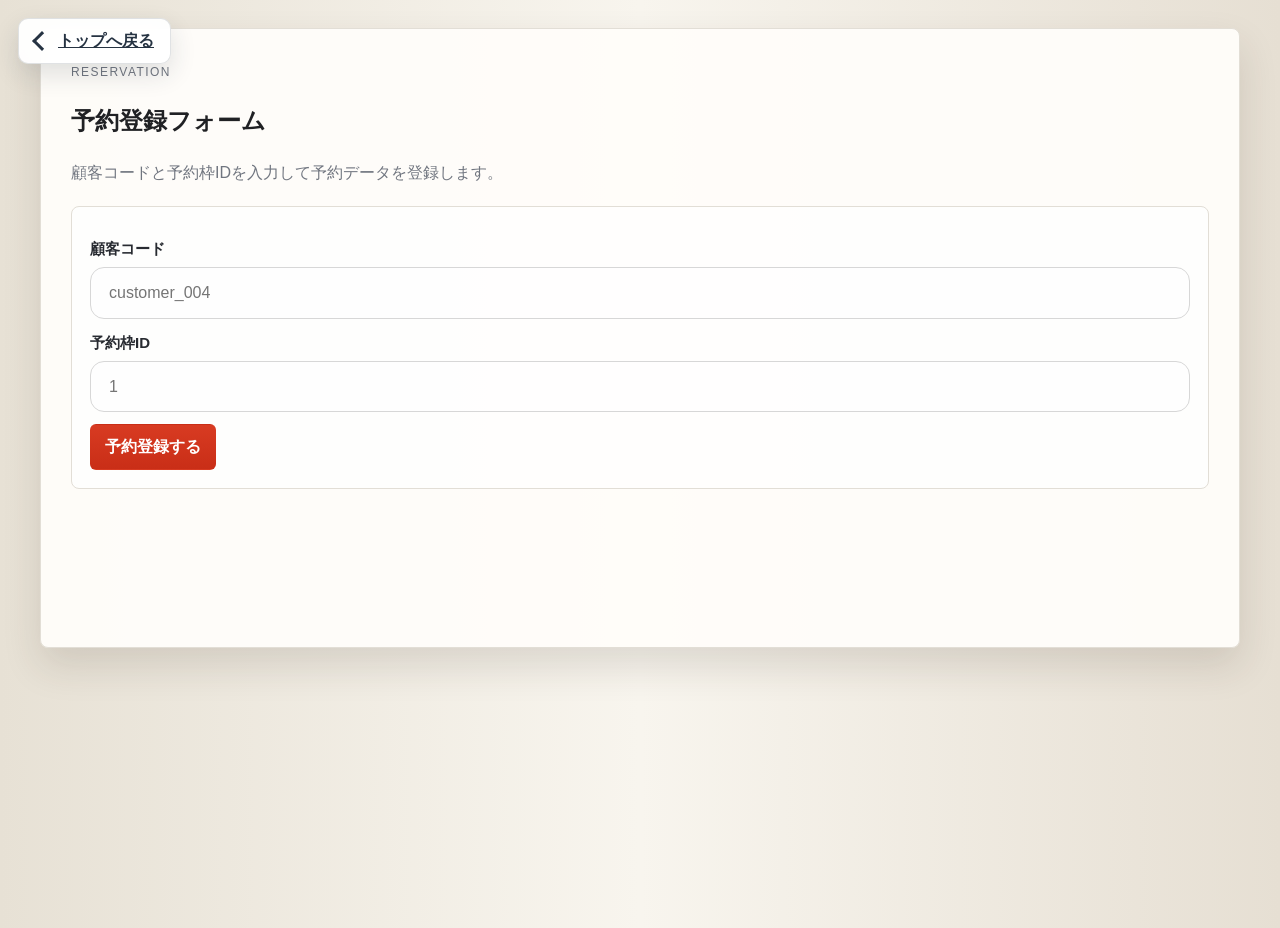
==== commit 715ee9c5: "システム全体メニュー画面を追加" ====
--- a/site/reservation-form.html
+++ b/site/reservation-form.html
@@ -67,4 +67,8 @@
         });
     </script>
 </body>
+<a href="./index.html" class="app-back-button">
+    <span></span>
+    トップへ戻る
+</a>
 </html>
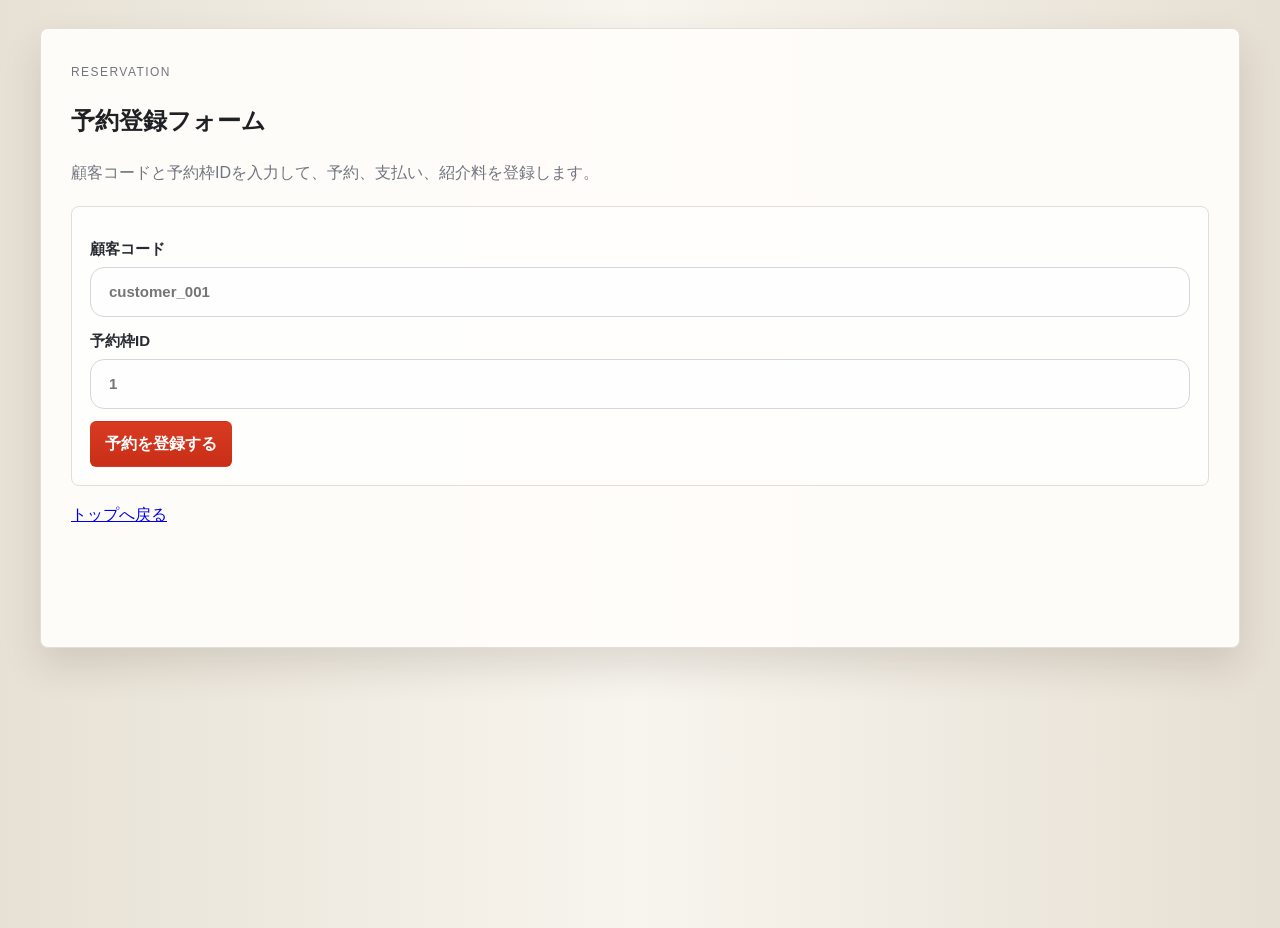
==== commit d80d79d5: "Build sauna VIP demo system" ====
--- a/site/reservation-form.html
+++ b/site/reservation-form.html
@@ -1,74 +1,62 @@
 <!DOCTYPE html>
 <html lang="ja">
 <head>
-    <meta charset="UTF-8">
-    <title>予約登録フォーム</title>
-    <link rel="stylesheet" href="./style.css">
+  <meta charset="UTF-8">
+  <meta name="viewport" content="width=device-width, initial-scale=1.0">
+  <title>予約登録フォーム</title>
+  <link rel="stylesheet" href="./style.css">
 </head>
 <body>
-    <main class="app-shell">
-        <section class="screen">
-            <div class="screen-header">
-                <div>
-                    <p class="eyebrow">Reservation</p>
-                    <h1>予約登録フォーム</h1>
-                    <p>顧客コードと予約枠IDを入力して予約データを登録します。</p>
-                </div>
-            </div>
+  <main class="app-shell">
+    <section class="screen">
+      <div class="screen-header">
+        <div>
+          <p class="eyebrow">Reservation</p>
+          <h1>予約登録フォーム</h1>
+          <p>顧客コードと予約枠IDを入力して、予約、支払い、紹介料を登録します。</p>
+        </div>
+      </div>
 
-            <form id="reservationForm" class="card">
-                <div class="form-row">
-                    <label>顧客コード</label>
-                    <input type="text" name="customer_code" placeholder="customer_004" required>
-                </div>
+      <form id="reservationForm" class="card">
+        <label class="form-row">
+          <span>顧客コード</span>
+          <input type="text" name="customer_code" placeholder="customer_001" required>
+        </label>
 
-                <div class="form-row">
-                    <label>予約枠ID</label>
-                    <input type="number" name="slot_id" placeholder="1" required>
-                </div>
+        <label class="form-row">
+          <span>予約枠ID</span>
+          <input type="number" name="slot_id" placeholder="1" required>
+        </label>
 
-                <button type="submit" class="primary-button">予約登録する</button>
-            </form>
+        <button type="submit" class="primary-button">予約を登録する</button>
+      </form>
 
-            <p id="message"></p>
-        </section>
-    </main>
+      <p id="message"></p>
+      <p><a href="./index.html">トップへ戻る</a></p>
+    </section>
+  </main>
 
-    <script>
-        const form = document.getElementById("reservationForm");
-        const message = document.getElementById("message");
+  <script>
+    const form = document.getElementById("reservationForm");
+    const message = document.getElementById("message");
 
-        form.addEventListener("submit", async function(event) {
-            event.preventDefault();
+    form.addEventListener("submit", async (event) => {
+      event.preventDefault();
+      const body = new URLSearchParams(new FormData(form));
 
-            const formData = new FormData(form);
-            const body = new URLSearchParams(formData);
-
-            try {
-                const response = await fetch("http://localhost:8080/reservations", {
-                    method: "POST",
-                    headers: {
-                        "Content-Type": "application/x-www-form-urlencoded"
-                    },
-                    body: body
-                });
-
-                const result = await response.text();
-                message.textContent = result;
-
-                if (response.ok) {
-                    form.reset();
-                }
-
-            } catch (error) {
-                message.textContent = "通信エラーが発生しました";
-                console.error(error);
-            }
+      try {
+        const response = await fetch("/reservations", {
+          method: "POST",
+          headers: { "Content-Type": "application/x-www-form-urlencoded" },
+          body
         });
-    </script>
+        message.textContent = await response.text();
+        if (response.ok) form.reset();
+      } catch (error) {
+        message.textContent = "通信エラーが発生しました";
+        console.error(error);
+      }
+    });
+  </script>
 </body>
-<a href="./index.html" class="app-back-button">
-    <span></span>
-    トップへ戻る
-</a>
-</html>+</html>
